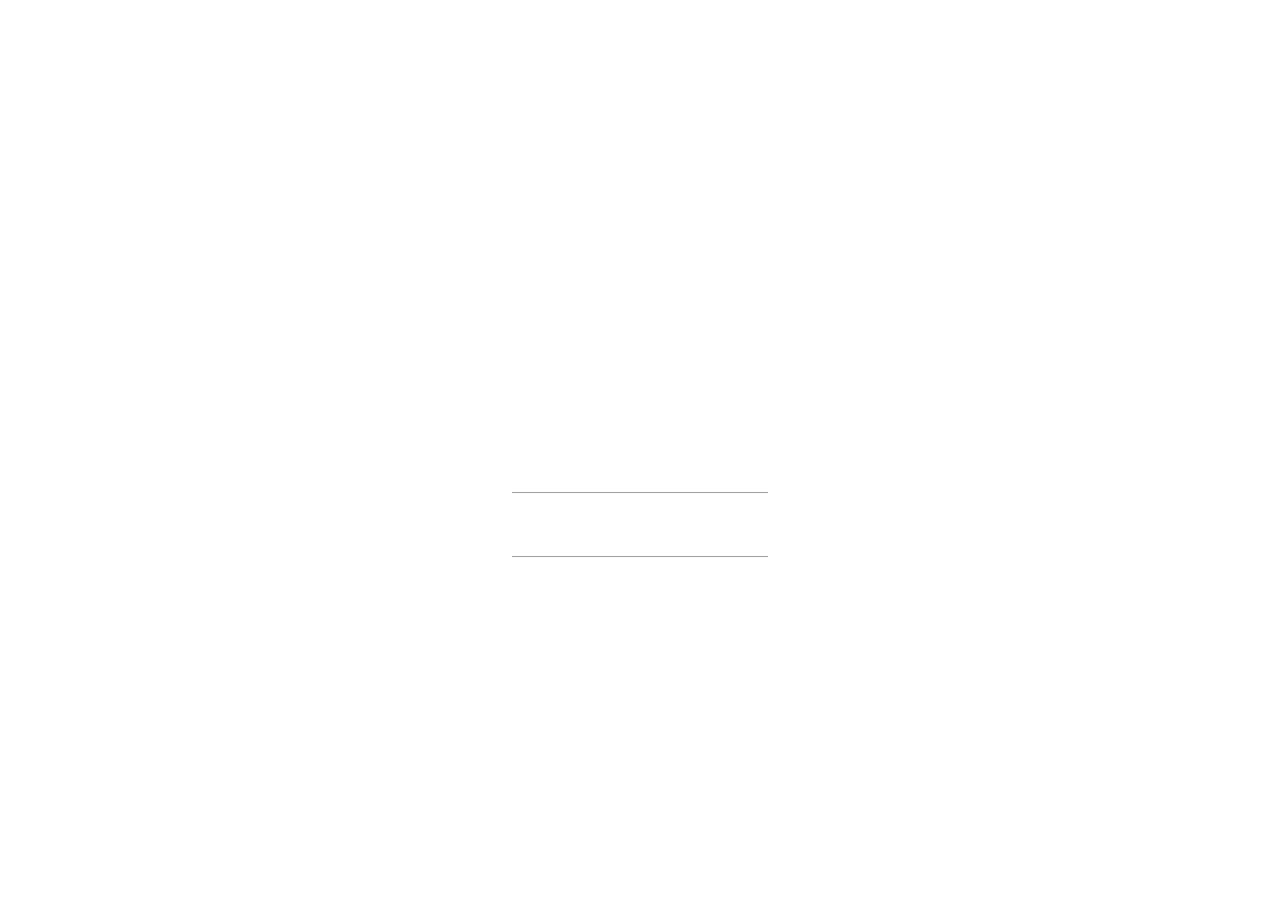
==== home.html @ 1dbc15b1 "Remove template things" ====
<!DOCTYPE html>
<html>
<title>Countess Wear Scarecrow Trail</title>
<meta charset="UTF-8">
<meta name="viewport" content="width=device-width, initial-scale=1">
<link rel="stylesheet" href="https://www.w3schools.com/w3css/4/w3.css">
<link rel="stylesheet" href="https://fonts.googleapis.com/css?family=Raleway">
<head>
  <script async src="https://www.googletagmanager.com/gtag/js?id=G-LDG10M14QM"></script>
  <script>
    window.dataLayer = window.dataLayer || [];
    function gtag(){dataLayer.push(arguments);}
    gtag('js', new Date());
    gtag('config', 'G-LDG10M14QM');
  </script>
</head>
<style>
body,h1 {font-family: "Raleway", sans-serif}
body, html {height: 100%}
.bgimg {
  background-image: url('/images/scarecrows.jpg');
  min-height: 100%;
  background-position: center;
  background-size: cover;
}
</style>
<body>

<div class="bgimg w3-display-container w3-animate-opacity w3-text-white">
  <div class="w3-display-middle">
    <h1 class="w3-jumbo w3-center w3-animate-top">Countess Wear Scarecrow Trail</h1>
    <hr class="w3-border-grey" style="margin:auto;width:40%">
    <p class="w3-large w3-center">15th-22nd February 2021</p>
    <hr class="w3-border-grey" style="margin:auto;width:40%">
    <p class="w3-large w3-center">More details coming soon</p>
  </div>
</div>

</body>
</html>
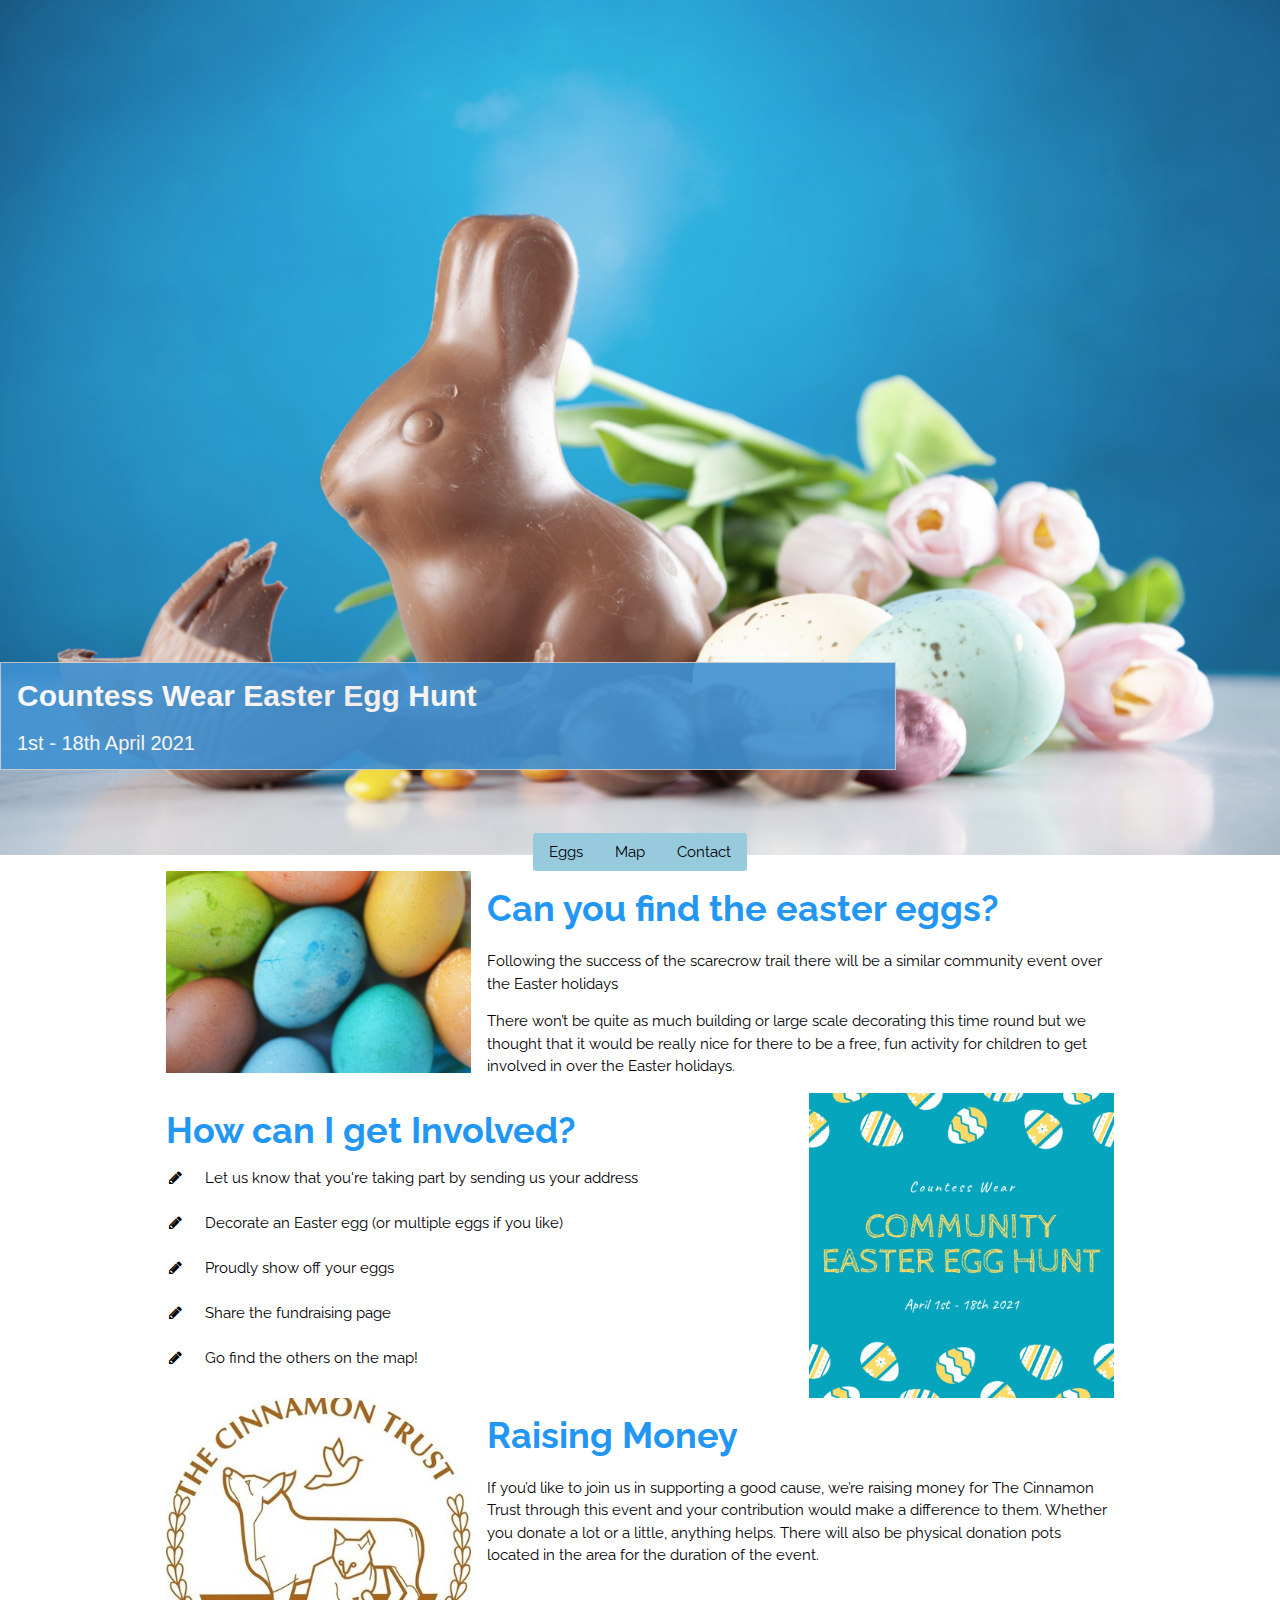
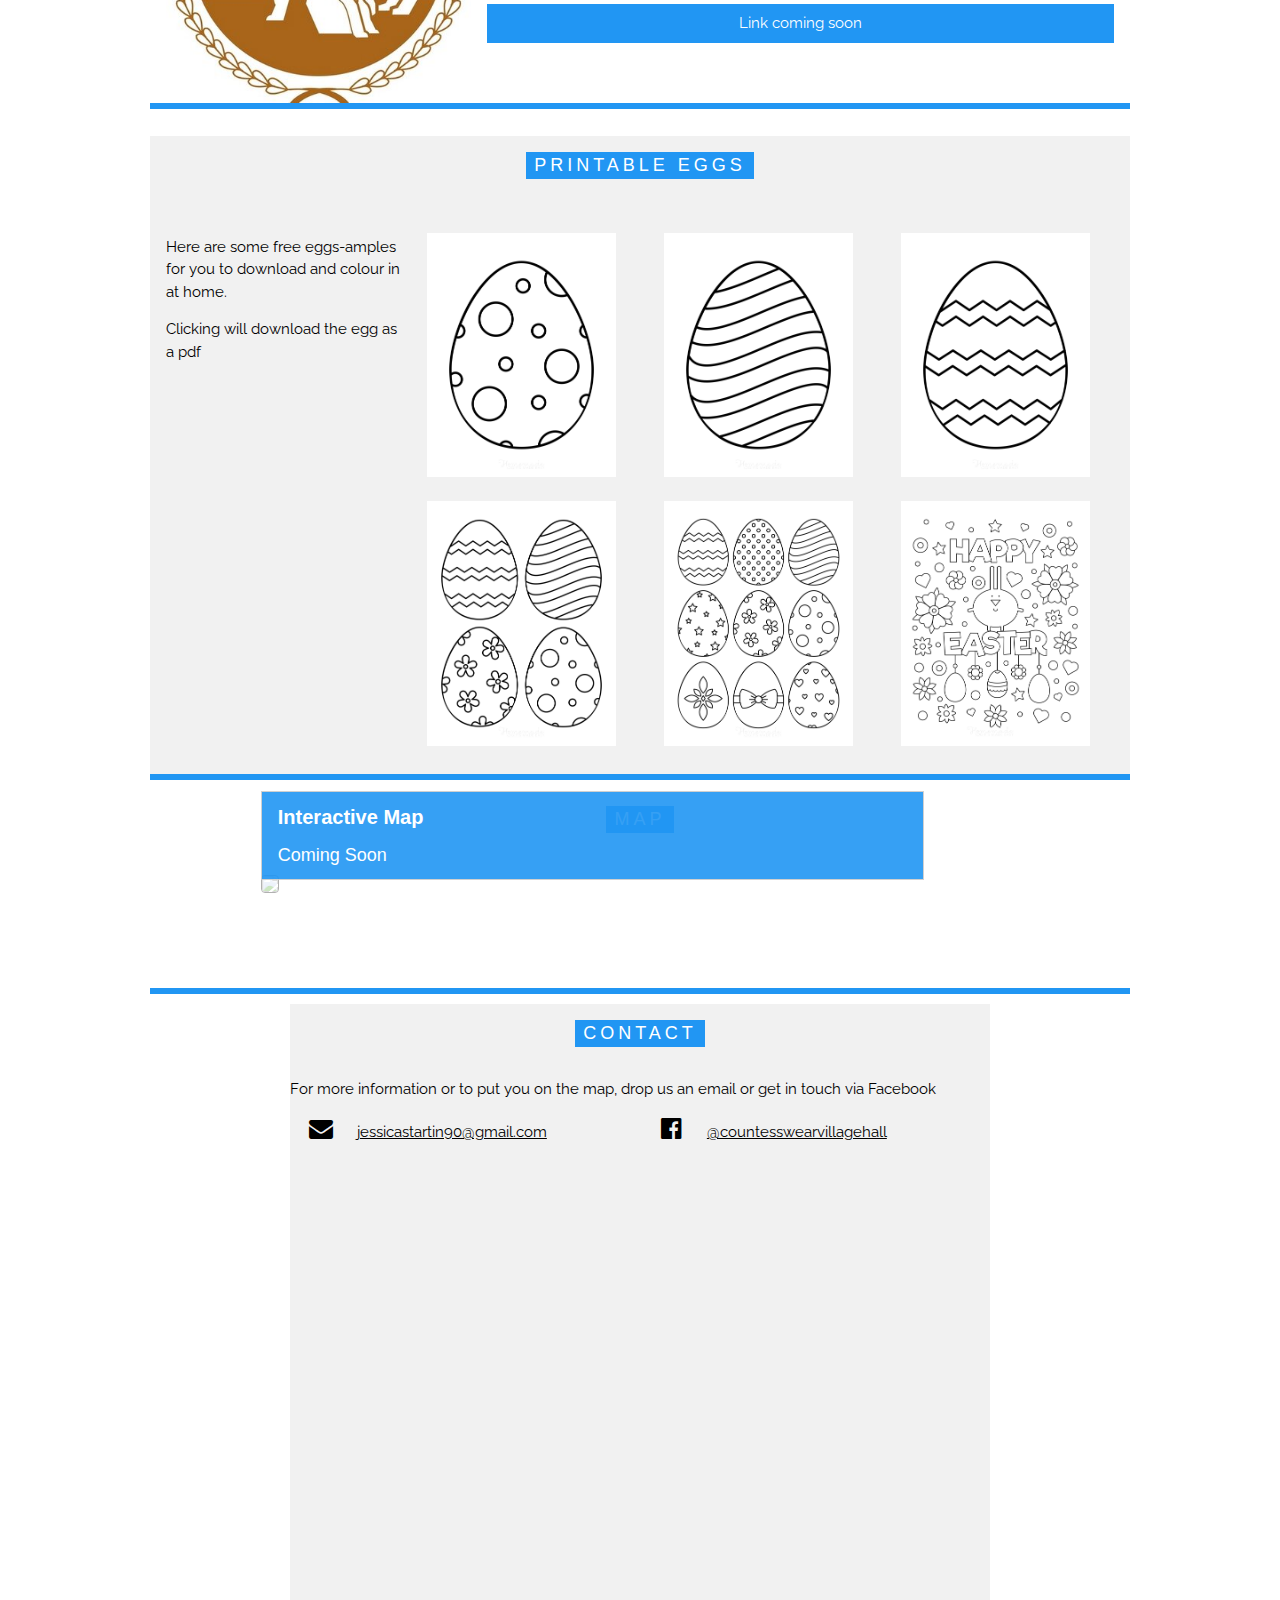
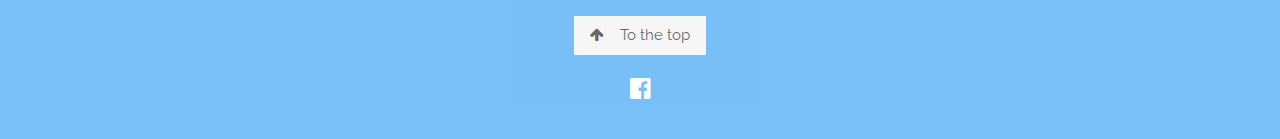
==== commit 471fc435: "Reskinned site for Easter Egg Hunt" ====
--- a/home.html
+++ b/home.html
@@ -5,6 +5,8 @@
 <meta name="viewport" content="width=device-width, initial-scale=1">
 <link rel="stylesheet" href="https://www.w3schools.com/w3css/4/w3.css">
 <link rel="stylesheet" href="https://fonts.googleapis.com/css?family=Raleway">
+<link rel="stylesheet" href="https://cdnjs.cloudflare.com/ajax/libs/font-awesome/4.7.0/css/font-awesome.min.css">
+<link rel="stylesheet" href="/css/main.css">
 <head>
   <script async src="https://www.googletagmanager.com/gtag/js?id=G-LDG10M14QM"></script>
   <script>
@@ -14,27 +16,186 @@
     gtag('config', 'G-LDG10M14QM');
   </script>
 </head>
-<style>
-body,h1 {font-family: "Raleway", sans-serif}
-body, html {height: 100%}
-.bgimg {
-  background-image: url('/images/scarecrows.jpg');
-  min-height: 100%;
-  background-position: center;
-  background-size: cover;
-}
-</style>
 <body>
 
-<div class="bgimg w3-display-container w3-animate-opacity w3-text-white">
-  <div class="w3-display-middle">
-    <h1 class="w3-jumbo w3-center w3-animate-top">Countess Wear Scarecrow Trail</h1>
-    <hr class="w3-border-grey" style="margin:auto;width:40%">
-    <p class="w3-large w3-center">15th-22nd February 2021</p>
-    <hr class="w3-border-grey" style="margin:auto;width:40%">
-    <p class="w3-large w3-center">More details coming soon</p>
-  </div>
-</div>
-
+  <!-- Links (sit on top) -->
+
+
+<div class="w3-sand w3-grayscale w3-large" id="home"></div>
+  <div class="bgimg w3-display-container w3-animate-opacity w3-text-white">
+    <div class="w3-left">
+      <div class="w3-display-bottomleft w3-container w3-border w3-blue"
+          style="bottom:10%;opacity:0.9;width:70%">
+        <h2><b>Countess Wear Easter Egg Hunt</b></h2>
+        <h4>1st - 18th April 2021</h4>
+      </div>
+    </div>
+    <div class="w3-center">
+      <div class="w3-bar w3-light-blue w3-round w3-display-bottommiddle" style="bottom:-16px;">
+        <a href="#resources" class="w3-bar-item w3-button">Eggs</a>
+        <a href="#map" class="w3-bar-item w3-button w3-hide-small">Map</a>
+        <a href="#contact" class="w3-bar-item w3-button">Contact</a>
+      </div>
+    </div>
+  </div>
+</div>
+
+
+<!-- About Container -->
+<div class="w3-container" id="about">
+  <div class="w3-content">
+    
+    <!-- The App Section -->
+    <div class="w3-padding-16 w3-white">
+      <div class="w3-row-padding ">
+        <div class="w3-col l4 m6">
+          <img src="/images/eggs.jpg" class="w3-image w3-right w3-hide-small" width="335" height="471">
+        </div>
+        <div class="w3-col l8 m6 ">
+          <h1 class="w3-xxlarge w3-text-blue"><b>Can you find the easter eggs?</b></h1>
+          <p>Following the success of the scarecrow trail there will be a similar community event over the Easter holidays</p>
+          <p>There won’t be quite as much building or large scale decorating this time round but we thought that it would be really nice for there to be a free, fun activity for children to get involved in over the Easter holidays. </p>
+          </div>
+      </div>
+      <div class="w3-row-padding">
+
+        <div class="w3-col l8 m6 ">
+          <h1 class="w3-xxlarge w3-text-blue"><b>How can I get Involved?</b></h1>
+          <i class="fa fa-pencil fa-fw w3-hover-text-black w3-margin-right"></i> Let us know that you're taking part by sending us your address<br><br>
+          <i class="fa fa-pencil fa-fw w3-hover-text-black w3-margin-right"></i> Decorate an Easter egg (or multiple eggs if you like)<br><br>
+          <i class="fa fa-pencil fa-fw w3-hover-text-black w3-margin-right"></i> Proudly show off your eggs<br><br>
+          <i class="fa fa-pencil fa-fw w3-hover-text-black w3-margin-right"></i> Share the fundraising page<br><br>
+          <i class="fa fa-pencil fa-fw w3-hover-text-black w3-margin-right"></i> Go find the others on the map!<br>
+    
+        </div>
+        <div class="w3-col l4 m6">
+          <img src="/images/egghuntposter.jpeg" class="w3-image w3-right w3-hide-small" width="335" height="471">      
+        </div>
+      </div>
+
+      <div class="w3-row-padding w3-bottombar w3-border-blue ">
+        <div class="w3-col l4 m6">
+          <img src="/images/cinnamontrust.jpeg" class="w3-image w3-right w3-hide-small" width="335" height="471">
+        </div>
+        <div class="w3-col l8 m6 ">
+          <h1 class="w3-xxlarge w3-text-blue"><b>Raising Money</b></h1>
+          <p>If you’d like to join us in supporting a good cause, we’re raising money for The Cinnamon Trust through this event and your contribution would make a difference to them. Whether you donate a lot or a little, anything helps. There will also be physical donation pots located in the area for the duration of the event. </p>
+          <br>
+          <button class="w3-button w3-block w3-blue">Link coming soon</button>
+      
+          </div>
+      </div>
+    </div>
+  </div>
+</div>
+
+
+
+
+
+<!-- Resources -->
+<div class="w3-container" id="resources">
+  <div class="w3-content w3-light-gray">
+    <h5 class="w3-center w3-padding-16"><span class="w3-tag w3-wide w3-blue">PRINTABLE EGGS</span></h5>
+
+    <div class="w3-container w3-padding-16">
+      <div class="w3-row">
+        <div class="w3-quarter">
+          <p>Here are some free eggs-amples for you to download and colour in at home.</p>
+          <p>Clicking will download the egg as a pdf</p>
+        </div>
+        <div class="w3-quarter">
+          <a href="files/LargeSpottyEgg.pdf"   onclick="gtag('event', 'LargeSpottyEgg', {'event_category': 'download'} );" class="w3-button w3-padding-large w3-large" download="LargeSpottyEgg.pdf">
+            <img src="/images/LargeSpottyEgg.jpg" class="w3-image w3-right" width="335" height="471">
+          </a>
+          <a href="files/MediumEggs.pdf"   onclick="gtag('event', 'MediumEggs', {'event_category': 'download'} );" class="w3-button w3-padding-large w3-large" download="MediumEggs.pdf">
+            <img src="/images/MediumEggs.jpg" class="w3-image w3-right" width="335" height="471">
+          </a>
+        </div>
+        <div class="w3-quarter">
+          <a href="files/LargeStripyEgg.pdf"   onclick="gtag('event', 'LargeStripyEgg', {'event_category': 'download'} );" class="w3-button w3-padding-large w3-large" download="LargeStripyEgg.pdf">
+            <img src="/images/LargeStripyEgg.jpg" class="w3-image w3-right" width="335" height="471">
+          </a>
+          <a href="files/SmallEggs.pdf"   onclick="gtag('event', 'SmallEggs', {'event_category': 'download'} );" class="w3-button w3-padding-large w3-large" download="SmallEggs.pdf">
+            <img src="/images/SmallEggs.jpg" class="w3-image w3-right" width="335" height="471">
+          </a>
+        </div>
+        <div class="w3-quarter">
+          <a href="files/LargeZigZagEgg.pdf"   onclick="gtag('event', 'LargeStripyEgg', {'event_category': 'download'} );" class="w3-button w3-padding-large w3-large" download="LargeZigZagEgg.pdf">
+            <img src="/images/LargeZigZagEgg.jpg" class="w3-image w3-right" width="335" height="471">
+          </a>
+          <a href="files/HappyEaster.pdf"   onclick="gtag('event', 'HappyEaster', {'event_category': 'download'} );" class="w3-button w3-padding-large w3-large" download="HappyEaster.pdf">
+            <img src="/images/HappyEaster.jpg" class="w3-image w3-right" width="335" height="471">
+          </a>
+        </div>
+      </div>
+    </div>
+
+    
+    <div class="w3-row-padding w3-bottombar w3-border-blue "></div>
+  </div>
+</div>
+
+<!-- Map -->
+<div class="w3-container" id="map">
+  <div class="w3-content">
+    <h5 class="w3-center w3-padding-16"><span class="w3-tag w3-wide w3-blue">MAP</span></h5>
+
+    <div class="w3-container">
+      <div class="w3-display-container">
+        <img src="/images/staticmap.jpg" class="mapImg w3-margin-top w3-round" style="opacity: 0.3;">
+        <div class="w3-display-bottomleft w3-container w3-border w3-blue"
+        style="bottom:10%;opacity:0.9;width:70%;margin:10%">
+          <h4><b>Interactive Map</b></h2>
+          <h5>Coming Soon</h4>
+        </div>
+      </div>
+  </div>
+
+    
+    <div class="w3-row-padding w3-bottombar w3-border-blue "></div>
+  </div>
+</div>
+
+<!-- Contact -->
+<div class="w3-container" id="contact">
+  <div class="w3-content  w3-light-gray" style="max-width:700px">
+    <h5 class="w3-center w3-padding-16"><span class="w3-tag w3-wide w3-blue">CONTACT</span></h5>
+   
+        <p>For more information or to put you on the map, drop us an email or get in touch via Facebook</p>
+        <div class="w3-half">
+          <div class="w3-container">
+            <i class="fa fa-envelope fa-fw w3-hover-text-black w3-xlarge w3-margin-right"></i>
+            <a href="mailto:jessicastartin90@gmail.com?subject=Easter Egg Hunt Website Enquiry"  onclick="gtag('event', 'contact', {'event_category': 'emailclick'} );">jessicastartin90@gmail.com</a><br>
+          </div>
+        </div>
+        <div class="w3-half">
+          <div class="w3-container">
+            <i class="fa fa-facebook-official fa-fw w3-hover-text-black w3-xlarge w3-margin-right"></i> 
+            <a href="http://www.facebook.com/countesswearvillagehall" onclick="gtag('event', 'contact', {'event_category': 'facebookclick'} );">@countesswearvillagehall</a><br>
+          </div>
+        </div>
+
+        <div class="w3-center">
+          <div class="w3-container w3-hide-small">
+            <iframe class="w3-center" width="100%" height="450" class="iframe" src="https://www.facebook.com/plugins/page.php?href=https%3A%2F%2Fwww.facebook.com%2Fcountesswearvillagehall&tabs=timeline&width=500&height=420&small_header=true&adapt_container_width=true&hide_cover=true&show_facepile=false&appId=1873027913000738" scrolling="no" frameborder="0" allowfullscreen="true" allow="autoplay; clipboard-write; encrypted-media; picture-in-picture; web-share"></iframe>
+          </div>
+          <div class="w3-container w3-hide-large w3-hide-medium w3-center">
+            <iframe class="w3-center" width="100%" height="450" class="iframeSmall" src="https://www.facebook.com/plugins/page.php?href=https%3A%2F%2Fwww.facebook.com%2Fcountesswearvillagehall&tabs=timeline&width=250&height=420&small_header=true&adapt_container_width=true&hide_cover=true&show_facepile=false&appId=1873027913000738" scrolling="no" frameborder="0" allowfullscreen="true" allow="autoplay; clipboard-write; encrypted-media; picture-in-picture; web-share"></iframe>
+          </div>
+        </div>
+        <!-- <iframe src="https://www.facebook.com/plugins/page.php?href=https%3A%2F%2Fwww.facebook.com%2Fcountesswearvillagehall&tabs=timeline&width=500&height=70&small_header=true&adapt_container_width=true&hide_cover=true&show_facepile=false&appId=1873027913000738" width="500" height="70" style="border:none;overflow:hidden" scrolling="no" frameborder="0" allowfullscreen="true" allow="autoplay; clipboard-write; encrypted-media; picture-in-picture; web-share"></iframe>             -->
+
+  </div>
+</div>
+
+<!-- Footer -->
+<footer class="w3-center w3-blue w3-padding-16 w3-opacity w3-hover-opacity-off">
+  <a href="#home" class="w3-button w3-light-grey"><i class="fa fa-arrow-up w3-margin-right"></i>To the top</a>
+  <div class="w3-xlarge w3-section">
+      <a href="http://www.facebook.com/countesswearvillagehall" onclick="gtag('event', 'footer', {'event_category': 'facbookclick'} );"><i class="fa fa-facebook-official w3-hover-opacity"></i></a>
+
+  </div>
+</footer>
 </body>
 </html>
--- a/css/main.css
+++ b/css/main.css
@@ -0,0 +1,19 @@
+
+body,h1 {font-family: "Raleway", sans-serif}
+body, html {height: 100%}
+.bgimg {
+  background-image: url('/images/easteregghunt.jpg');
+  min-height: 95%;
+  background-position: center;
+  background-size: cover;
+  filter: grayscale(0.3)
+}
+.soonMapimg {
+  background-image: url('/images/staticmap.jpg');
+  background-position: center;
+  opacity: 0.3;
+}
+.mapImg { width:80%;border:solid 1px black;margin:10% }
+.aboutImg { width: 80%; padding: 10% }
+.iframe { margin-left:10%;border:none;overflow:hidden }
+.iframeSmall { border:none;overflow:hidden  }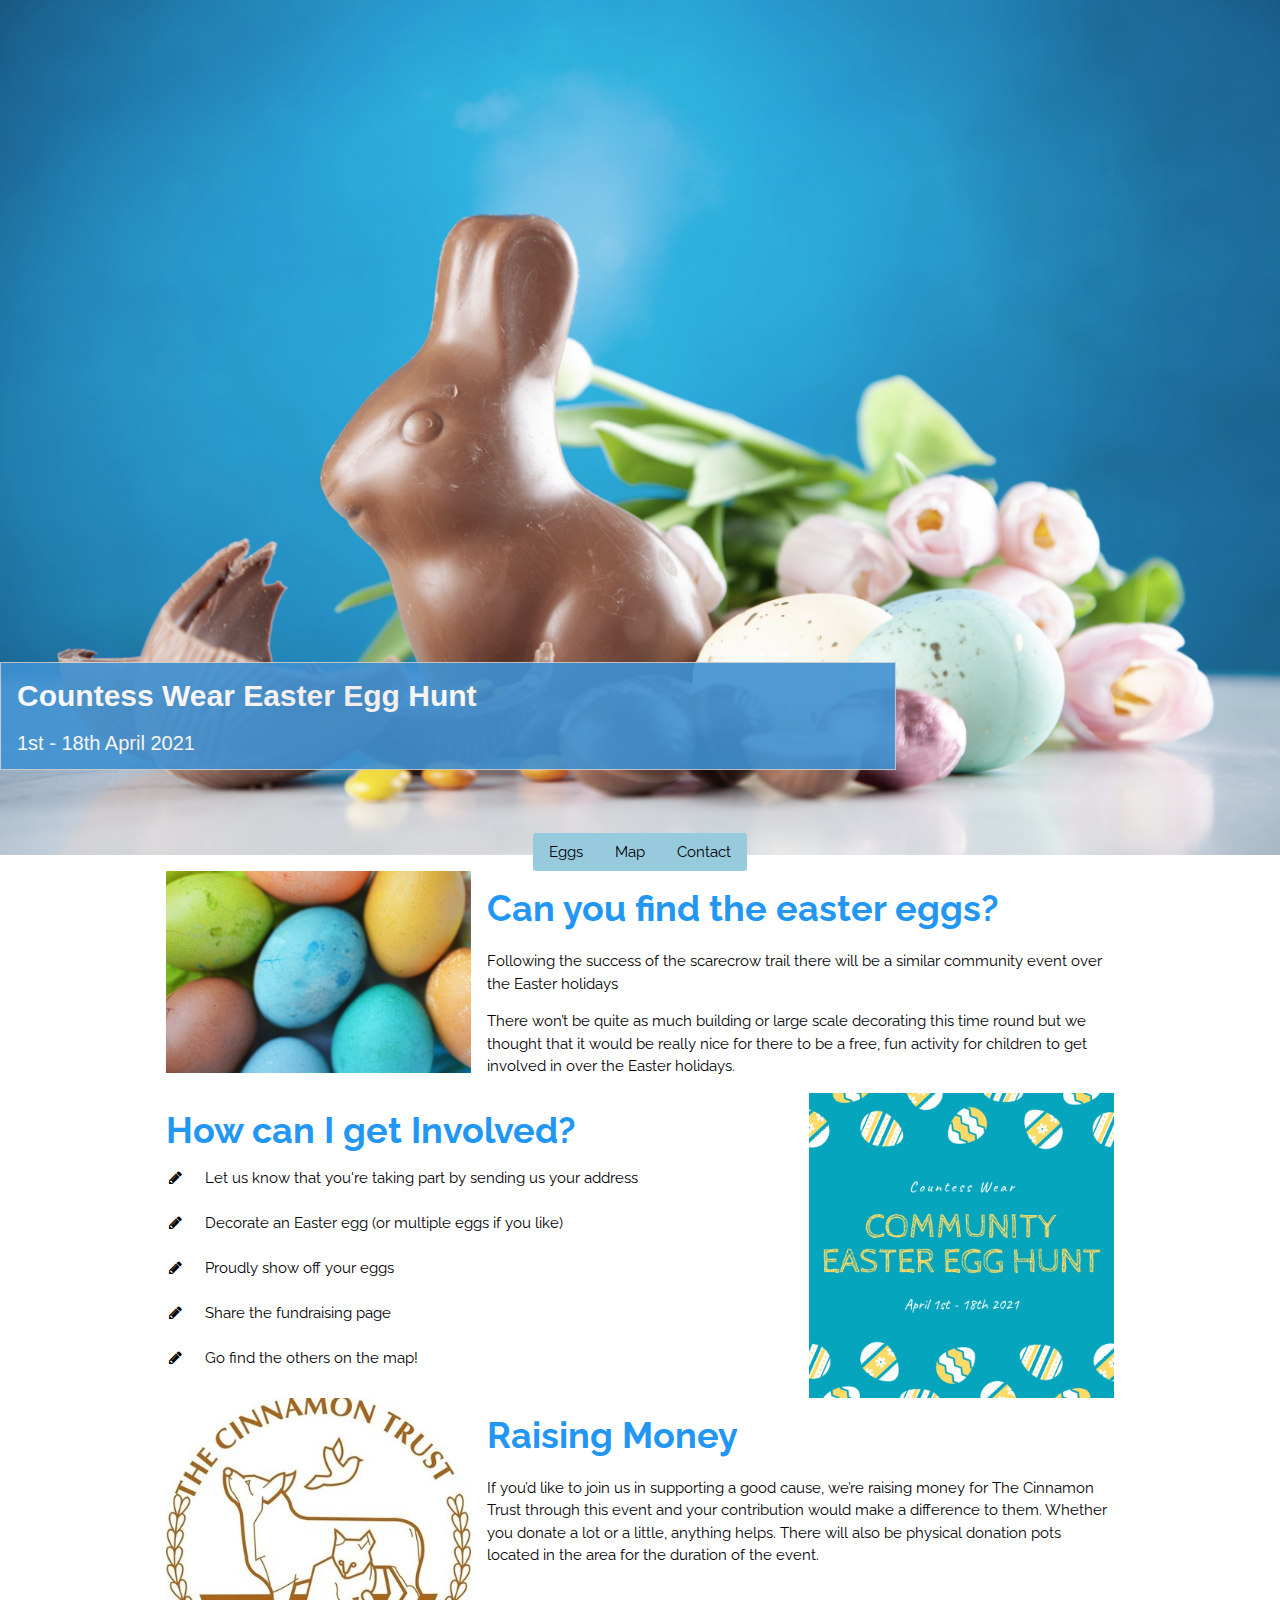
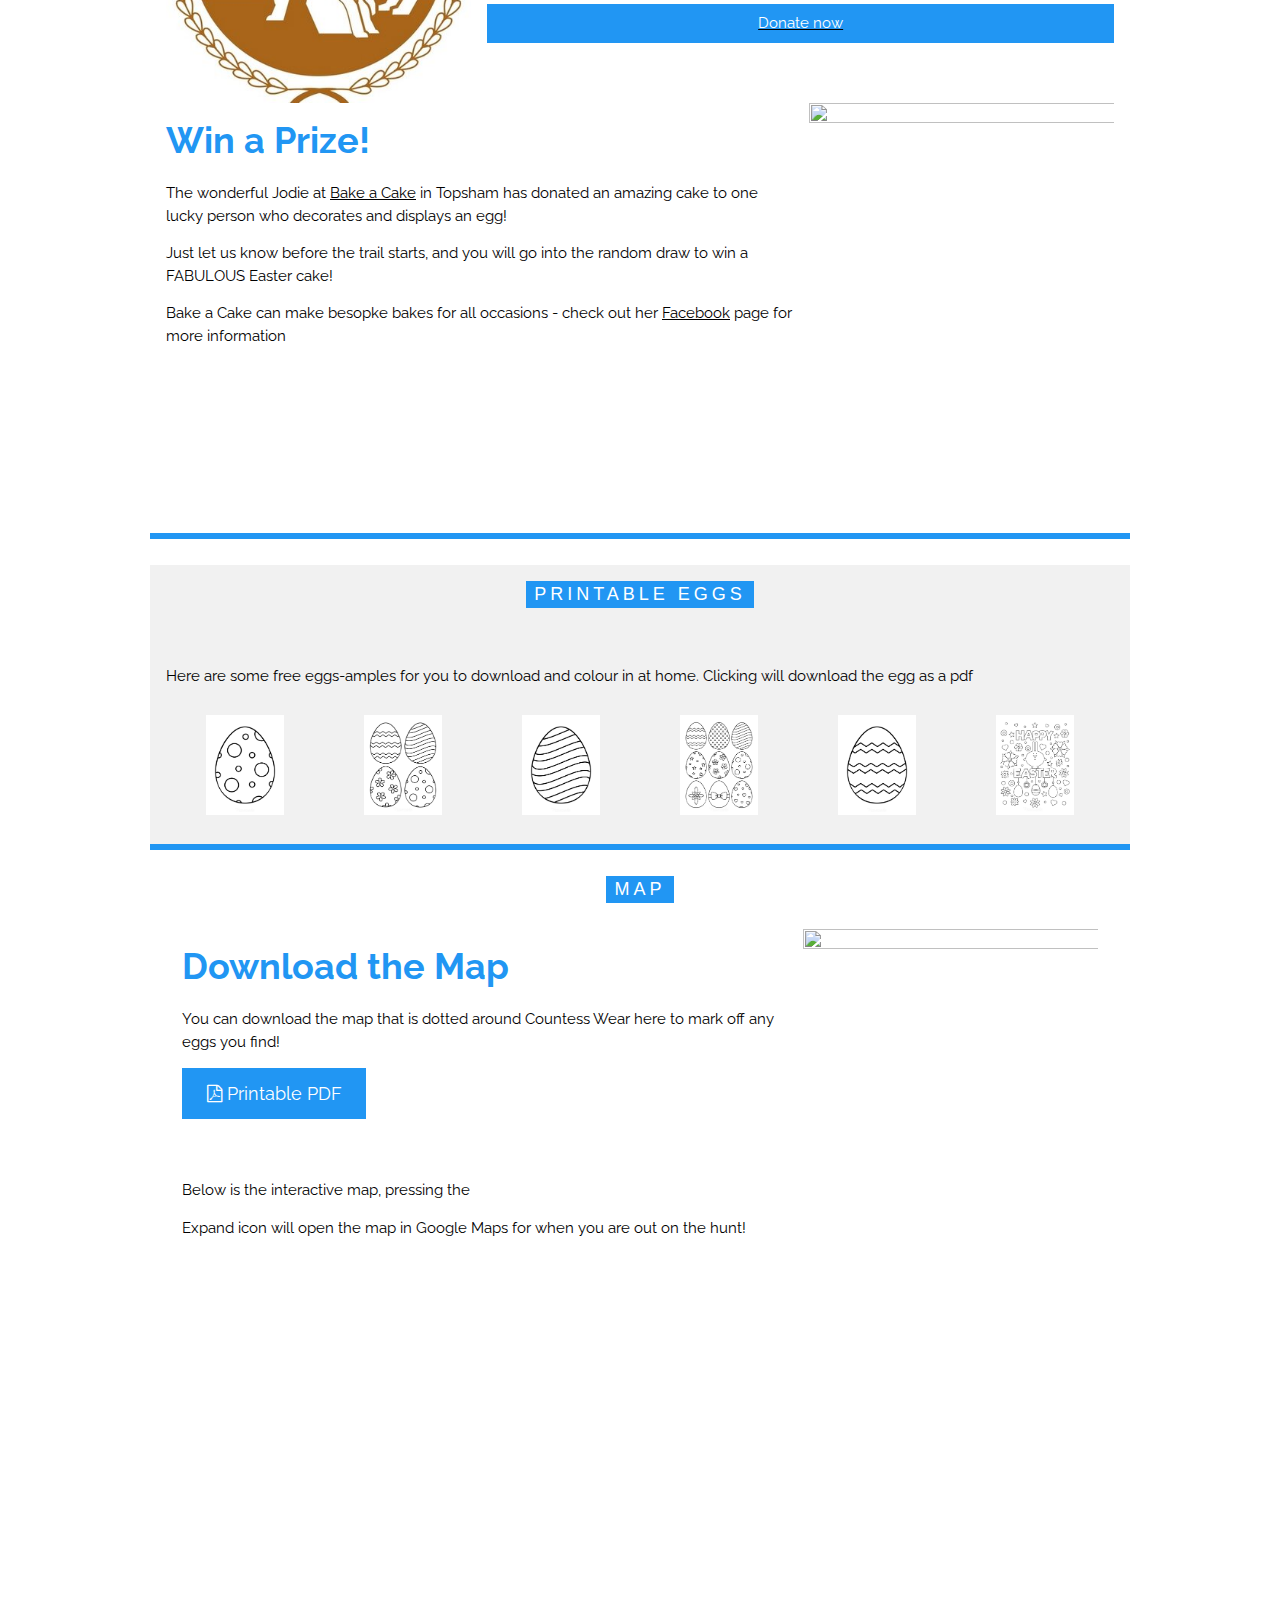
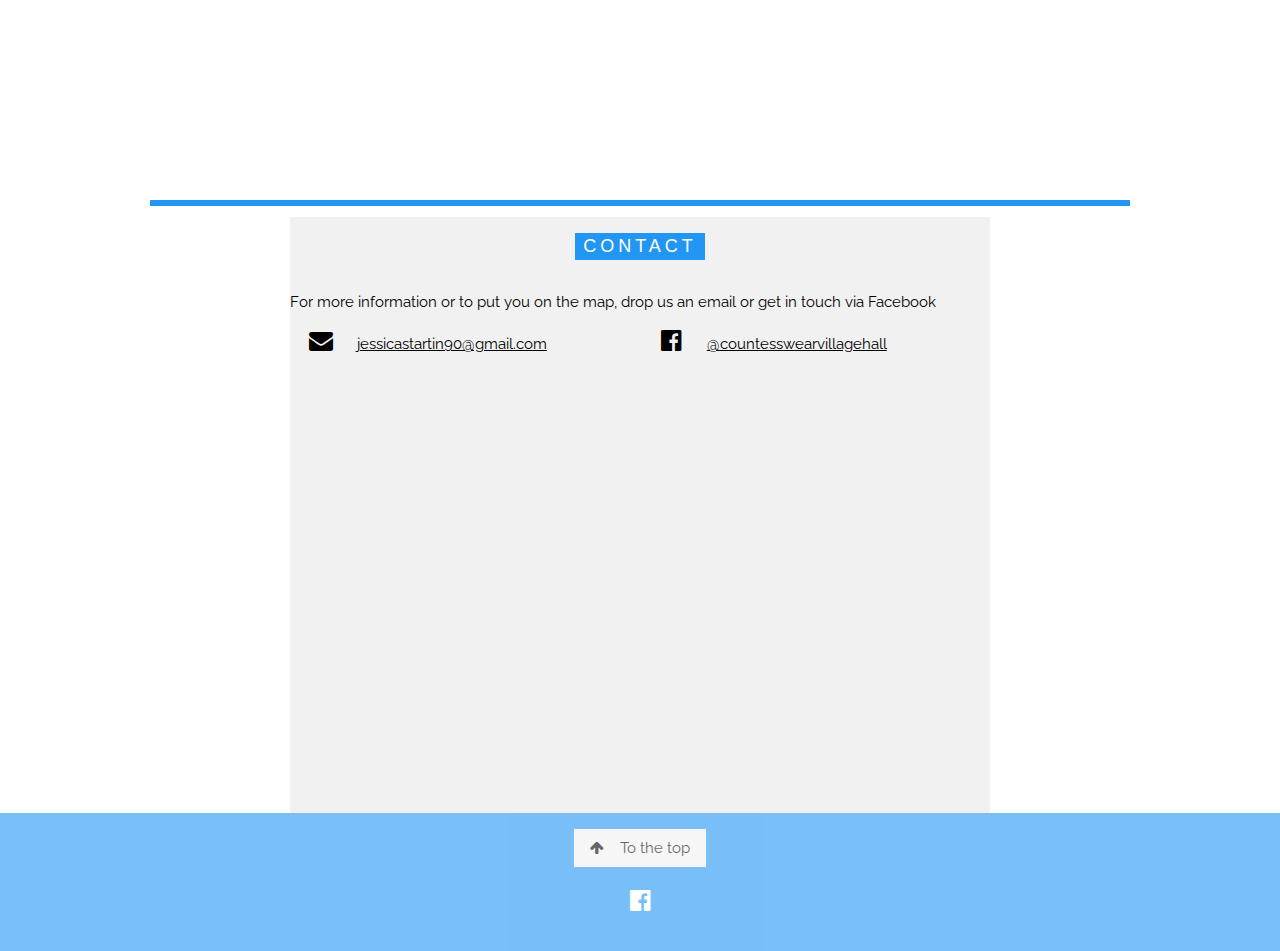
==== commit 3b251649: "Facebook links target blank" ====
--- a/home.html
+++ b/home.html
@@ -1,6 +1,6 @@
 <!DOCTYPE html>
 <html>
-<title>Countess Wear Scarecrow Trail</title>
+<title>Countess Wear Community: Easter Egg Trail 2021</title>
 <meta charset="UTF-8">
 <meta name="viewport" content="width=device-width, initial-scale=1">
 <link rel="stylesheet" href="https://www.w3schools.com/w3css/4/w3.css">
@@ -32,13 +32,13 @@
     </div>
     <div class="w3-center">
       <div class="w3-bar w3-light-blue w3-round w3-display-bottommiddle" style="bottom:-16px;">
-        <a href="#resources" class="w3-bar-item w3-button">Eggs</a>
-        <a href="#map" class="w3-bar-item w3-button w3-hide-small">Map</a>
+        <a href="#resources" class="w3-bar-item w3-button w3-hide-small">Eggs</a>
+        <a href="#map" class="w3-bar-item w3-button">Map</a>
         <a href="#contact" class="w3-bar-item w3-button">Contact</a>
       </div>
     </div>
   </div>
-</div>
+
 
 
 <!-- About Container -->
@@ -73,25 +73,38 @@
         </div>
       </div>
 
-      <div class="w3-row-padding w3-bottombar w3-border-blue ">
-        <div class="w3-col l4 m6">
-          <img src="/images/cinnamontrust.jpeg" class="w3-image w3-right w3-hide-small" width="335" height="471">
-        </div>
-        <div class="w3-col l8 m6 ">
+      <div class="w3-row-padding">
+        <div class="w3-col l4 m6 s4">
+          <div class="w3-hide-medium  w3-hide-large  w3-hide-xlarge" style="margin-top: 15%;"><img src="/images/cinnamontrust.jpeg" class="w3-image w3-right" width="335" height="471"></div>
+          <div class="w3-hide-small"><img src="/images/cinnamontrust.jpeg" class="w3-image w3-right" width="335" height="471"></div>
+        </div>
+        <div class="w3-col l8 m6 s8">
           <h1 class="w3-xxlarge w3-text-blue"><b>Raising Money</b></h1>
           <p>If you’d like to join us in supporting a good cause, we’re raising money for The Cinnamon Trust through this event and your contribution would make a difference to them. Whether you donate a lot or a little, anything helps. There will also be physical donation pots located in the area for the duration of the event. </p>
           <br>
-          <button class="w3-button w3-block w3-blue">Link coming soon</button>
-      
-          </div>
-      </div>
-    </div>
-  </div>
-</div>
-
-
-
-
+          <a href="https://www.facebook.com/donate/307921354318992/" target="_blank" onclick="gtag('event', 'click_donate', {'event_category': 'click'} );">
+            <button class="w3-button w3-block w3-blue">Donate now</button>
+          </a>
+          
+          </div>
+      </div>
+      <div class="w3-row-padding w3-bottombar w3-border-blue ">
+
+        <div class="w3-col l8 m6 s8">
+          <h1 class="w3-xxlarge w3-text-blue"><b>Win a Prize!</b></h1>
+          <p>The wonderful Jodie at <a href="https://www.facebook.com/bakeacake20/" target="_blank" onclick="gtag('event', 'click_BakeACake1', {'event_category': 'click'} );" >Bake a Cake</a> in Topsham has donated an amazing cake to one lucky person who decorates and displays an egg!</p>
+          <p>Just let us know before the trail starts, and you will go into the random draw to win a FABULOUS Easter cake!</p>
+          <p>Bake a Cake can make besopke bakes for all occasions - check out her <a href="https://www.facebook.com/bakeacake20/" target="_blank" onclick="gtag('event', 'BakeACake1', {'event_category': 'click'} );" >Facebook</a>  page for more information</p>
+          
+        </div>
+        <div class="w3-col l4 m6 s4">
+          <div class="w3-hide-medium w3-hide-large  w3-hide-largex" style="margin-top: 15%;"><img src="/images/cake.jpg" class="w3-image w3-right" width="335" height="471"></div>
+          <div class="w3-hide-small"><img src="/images/cake.jpg" class="w3-image w3-right" width="335" height="471"></div>
+        </div>
+      </div>
+    </div>
+  </div>
+</div>
 
 <!-- Resources -->
 <div class="w3-container" id="resources">
@@ -100,34 +113,43 @@
 
     <div class="w3-container w3-padding-16">
       <div class="w3-row">
-        <div class="w3-quarter">
-          <p>Here are some free eggs-amples for you to download and colour in at home.</p>
-          <p>Clicking will download the egg as a pdf</p>
-        </div>
-        <div class="w3-quarter">
-          <a href="files/LargeSpottyEgg.pdf"   onclick="gtag('event', 'LargeSpottyEgg', {'event_category': 'download'} );" class="w3-button w3-padding-large w3-large" download="LargeSpottyEgg.pdf">
-            <img src="/images/LargeSpottyEgg.jpg" class="w3-image w3-right" width="335" height="471">
-          </a>
-          <a href="files/MediumEggs.pdf"   onclick="gtag('event', 'MediumEggs', {'event_category': 'download'} );" class="w3-button w3-padding-large w3-large" download="MediumEggs.pdf">
-            <img src="/images/MediumEggs.jpg" class="w3-image w3-right" width="335" height="471">
-          </a>
-        </div>
-        <div class="w3-quarter">
-          <a href="files/LargeStripyEgg.pdf"   onclick="gtag('event', 'LargeStripyEgg', {'event_category': 'download'} );" class="w3-button w3-padding-large w3-large" download="LargeStripyEgg.pdf">
-            <img src="/images/LargeStripyEgg.jpg" class="w3-image w3-right" width="335" height="471">
-          </a>
-          <a href="files/SmallEggs.pdf"   onclick="gtag('event', 'SmallEggs', {'event_category': 'download'} );" class="w3-button w3-padding-large w3-large" download="SmallEggs.pdf">
-            <img src="/images/SmallEggs.jpg" class="w3-image w3-right" width="335" height="471">
-          </a>
-        </div>
-        <div class="w3-quarter">
-          <a href="files/LargeZigZagEgg.pdf"   onclick="gtag('event', 'LargeStripyEgg', {'event_category': 'download'} );" class="w3-button w3-padding-large w3-large" download="LargeZigZagEgg.pdf">
-            <img src="/images/LargeZigZagEgg.jpg" class="w3-image w3-right" width="335" height="471">
-          </a>
-          <a href="files/HappyEaster.pdf"   onclick="gtag('event', 'HappyEaster', {'event_category': 'download'} );" class="w3-button w3-padding-large w3-large" download="HappyEaster.pdf">
-            <img src="/images/HappyEaster.jpg" class="w3-image w3-right" width="335" height="471">
-          </a>
-        </div>
+          <p>Here are some free eggs-amples for you to download and colour in at home. Clicking will download the egg as a pdf</p>
+        
+      </div>
+        <div class="w3-cell-row">
+
+          <div class="w3-container w3-cell w3-hide-small">
+            <a href="files/LargeSpottyEgg.pdf"   onclick="gtag('event', 'LargeSpottyEgg', {'event_category': 'download'} );" class="w3-button w3-padding-large w3-large" download="LargeSpottyEgg.pdf">
+              <img src="/images/LargeSpottyEgg.jpg" class="w3-image w3-right" width="335" height="471">
+            </a>
+          </div>
+        
+          <div class="w3-container w3-cell w3-hide-small">
+            <a href="files/MediumEggs.pdf"   onclick="gtag('event', 'MediumEggs', {'event_category': 'download'} );" class="w3-button w3-padding-large w3-large" download="MediumEggs.pdf">
+              <img src="/images/MediumEggs.jpg" class="w3-image w3-right" width="335" height="471">
+            </a>
+          </div>
+          <div class="w3-container w3-cell w3-hide-medium">
+            <a href="files/LargeStripyEgg.pdf"   onclick="gtag('event', 'LargeStripyEgg', {'event_category': 'download'} );" class="w3-button w3-padding-large w3-large" download="LargeStripyEgg.pdf">
+              <img src="/images/LargeStripyEgg.jpg" class="w3-image w3-right" width="335" height="471">
+            </a>
+          </div>
+          <div class="w3-container w3-cell w3-hide-medium">
+            <a href="files/SmallEggs.pdf"   onclick="gtag('event', 'SmallEggs', {'event_category': 'download'} );" class="w3-button w3-padding-large w3-large" download="SmallEggs.pdf">
+              <img src="/images/SmallEggs.jpg" class="w3-image w3-right" width="335" height="471">
+            </a>
+          </div>
+          <div class="w3-container w3-cell">
+            <a href="files/LargeZigZagEgg.pdf"   onclick="gtag('event', 'LargeZigZagEgg', {'event_category': 'download'} );" class="w3-button w3-padding-large w3-large" download="LargeZigZagEgg.pdf">
+              <img src="/images/LargeZigZagEgg.jpg" class="w3-image w3-right" width="335" height="471">
+            </a>
+          </div>
+          <div class="w3-container w3-cell w3-hide-small">
+            <a href="files/HappyEaster.pdf"   onclick="gtag('event', 'HappyEaster', {'event_category': 'download'} );" class="w3-button w3-padding-large w3-large" download="HappyEaster.pdf">
+              <img src="/images/HappyEaster.jpg" class="w3-image w3-right" width="335" height="471">
+            </a>
+          </div>
+        
       </div>
     </div>
 
@@ -142,13 +164,46 @@
     <h5 class="w3-center w3-padding-16"><span class="w3-tag w3-wide w3-blue">MAP</span></h5>
 
     <div class="w3-container">
+      
+      <div class="w3-row-padding ">
+        <div class="w3-col l8 m6 ">
+          <h1 class="w3-xxlarge w3-text-blue"><b>Download the Map</b></h1>
+          <p>You can download the map that is dotted around Countess Wear here to mark off any eggs you find!</p>
+          <a href="files/EggHunt2021.pdf"   onclick="gtag('event', 'trailmap', {'event_category': 'download'} );" class="w3-button w3-blue w3-padding-large w3-large" download="EggHunt2021.pdf">
+            <i class="fa fa-file-pdf-o" style="min-width:16px;text-align: center"></i> Printable PDF
+          </a>
+          <br />
+          <br />
+          <br />
+          <p style="display: inline-block;">Below is the interactive map, pressing the <div class="expandIcon"></div> Expand icon will open the map in Google Maps for when you are out on the hunt!</p>
+        
+        </div>
+        <div class="w3-col l4 m6">
+          <img src="/images/EggHunt2021.jpg" class="w3-image w3-right w3-hide-small" width="335" height="471">
+        </div>
+        <br />
+          
+      </div>
+      
+    </div>
+
+    <div class="w3-container">
       <div class="w3-display-container">
-        <img src="/images/staticmap.jpg" class="mapImg w3-margin-top w3-round" style="opacity: 0.3;">
+
+        <div class="w3-container w3-hide-small">
+          <iframe class="w3-center" width="100%" height="450" class="iframe" src="https://www.google.com/maps/d/embed?mid=1VeBFoMPbEQEw_z28d3Lz65hQfpJlVM4i&hl=en" scrolling="no" frameborder="0" allowfullscreen="true" allow="autoplay; clipboard-write; encrypted-media; picture-in-picture; web-share"></iframe>
+        </div>
+        <div class="w3-container w3-hide-large w3-hide-medium">
+          <iframe class="w3-center" width="100%" height="450" class="iframeSmall" src="https://www.google.com/maps/d/embed?mid=1VeBFoMPbEQEw_z28d3Lz65hQfpJlVM4i&hl=en" scrolling="no" frameborder="0" allowfullscreen="true" allow="autoplay; clipboard-write; encrypted-media; picture-in-picture; web-share"></iframe>
+          
+        </div>
+
+        <!-- <img src="/images/staticmap.jpg" class="mapImg w3-margin-top w3-round" style="opacity: 0.3;">
         <div class="w3-display-bottomleft w3-container w3-border w3-blue"
         style="bottom:10%;opacity:0.9;width:70%;margin:10%">
           <h4><b>Interactive Map</b></h2>
           <h5>Coming Soon</h4>
-        </div>
+        </div> -->
       </div>
   </div>
 
@@ -166,13 +221,13 @@
         <div class="w3-half">
           <div class="w3-container">
             <i class="fa fa-envelope fa-fw w3-hover-text-black w3-xlarge w3-margin-right"></i>
-            <a href="mailto:jessicastartin90@gmail.com?subject=Easter Egg Hunt Website Enquiry"  onclick="gtag('event', 'contact', {'event_category': 'emailclick'} );">jessicastartin90@gmail.com</a><br>
+            <a href="mailto:jessicastartin90@gmail.com?subject=Easter Egg Hunt Website Enquiry"  onclick="gtag('event', 'contact_email', {'event_category': 'click'} );">jessicastartin90@gmail.com</a><br>
           </div>
         </div>
         <div class="w3-half">
           <div class="w3-container">
             <i class="fa fa-facebook-official fa-fw w3-hover-text-black w3-xlarge w3-margin-right"></i> 
-            <a href="http://www.facebook.com/countesswearvillagehall" onclick="gtag('event', 'contact', {'event_category': 'facebookclick'} );">@countesswearvillagehall</a><br>
+            <a href="http://www.facebook.com/countesswearvillagehall" onclick="gtag('event', 'contact_facebook', {'event_category': 'click'} );">@countesswearvillagehall</a><br>
           </div>
         </div>
 
@@ -193,7 +248,7 @@
 <footer class="w3-center w3-blue w3-padding-16 w3-opacity w3-hover-opacity-off">
   <a href="#home" class="w3-button w3-light-grey"><i class="fa fa-arrow-up w3-margin-right"></i>To the top</a>
   <div class="w3-xlarge w3-section">
-      <a href="http://www.facebook.com/countesswearvillagehall" onclick="gtag('event', 'footer', {'event_category': 'facbookclick'} );"><i class="fa fa-facebook-official w3-hover-opacity"></i></a>
+      <a href="http://www.facebook.com/countesswearvillagehall" onclick="gtag('event', 'footer_facebook', {'event_category': 'click'} );"><i class="fa fa-facebook-official w3-hover-opacity"></i></a>
 
   </div>
 </footer>
